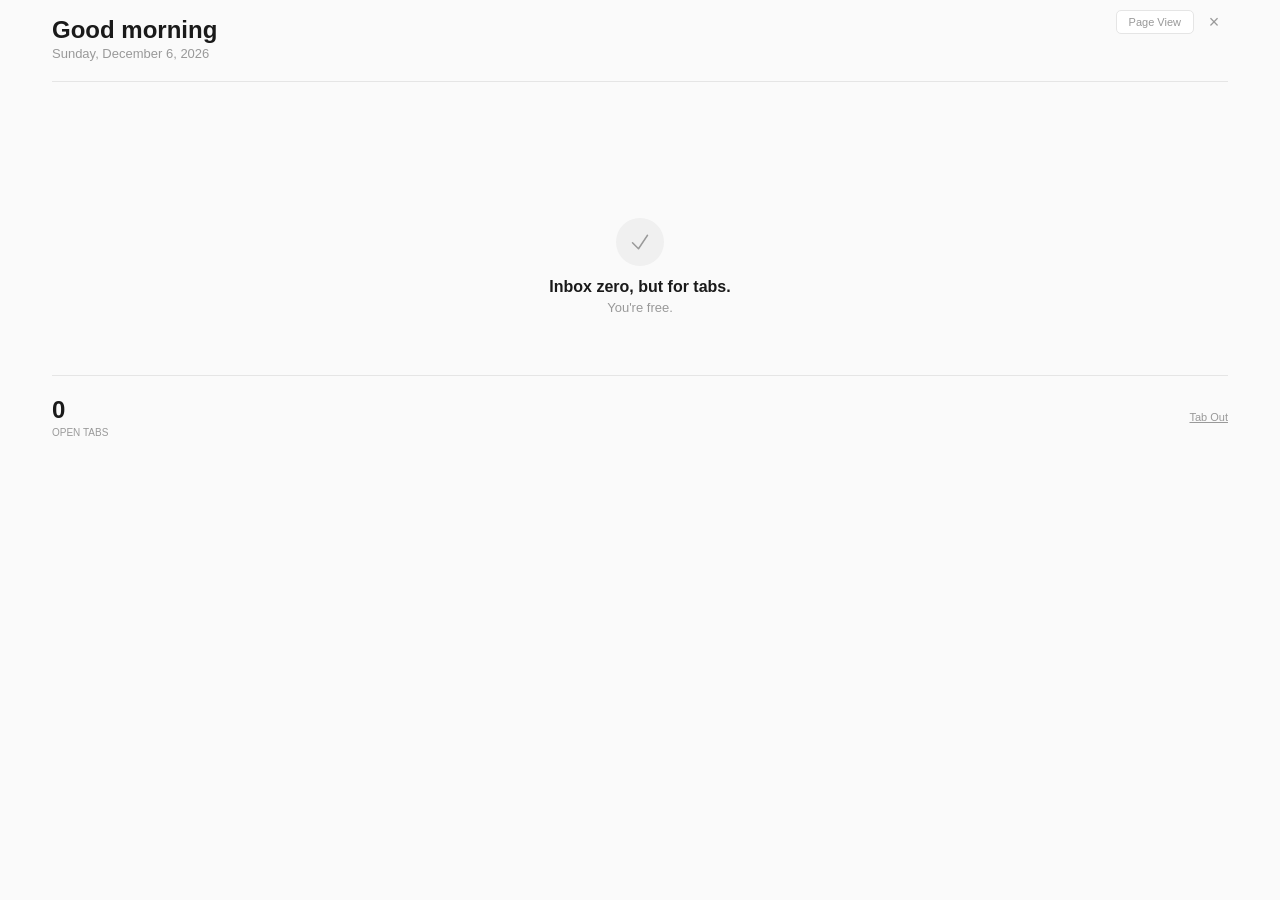
==== extension/sidepanel.html @ c9bae61b "Rewrite: pure extension with side panel support - Remove newtab override, saved-for-later, and serve" ====
<!DOCTYPE html>
<html lang="en">
<head>
  <meta charset="UTF-8">
  <meta name="viewport" content="width=device-width, initial-scale=1.0">
  <title>Tab Out — Side Panel</title>
  <link rel="icon" id="favicon" href="icons/icon128.png">
  <link rel="stylesheet" href="style.css">
  <style>
    .container { padding: 16px 12px 40px; }
    .sp-toolbar {
      display: flex; align-items: center; gap: 6px;
      position: absolute; top: 8px; right: 12px;
    }
    .sp-close {
      width: 28px; height: 28px; border-radius: 6px; border: none;
      background: none; color: var(--muted); cursor: pointer;
      font-size: 18px; display: flex; align-items: center; justify-content: center;
    }
    .sp-close:hover { background: #f0f0f0; color: var(--ink); }
  </style>
</head>
<body>
<div class="container" style="position:relative">
  <div class="sp-toolbar">
    <button id="openPageView" class="sp-view-btn">Page View</button>
    <button class="sp-close" id="spClose" title="Close">×</button>
  </div>

  <header>
    <div class="header-left">
      <h1 id="greeting"></h1>
      <div class="date" id="dateDisplay"></div>
    </div>
  </header>

  <div class="tab-cleanup-banner" id="tabOutDupeBanner" style="display:none">
    <div class="tab-cleanup-left">
      <div class="tab-cleanup-icon">
        <svg xmlns="http://www.w3.org/2000/svg" fill="none" viewBox="0 0 24 24" stroke-width="1.5" stroke="currentColor"><path stroke-linecap="round" stroke-linejoin="round" d="M15.75 17.25v3.375c0 .621-.504 1.125-1.125 1.125h-9.75a1.125 1.125 0 0 1-1.125-1.125V7.875c0-.621.504-1.125 1.125-1.125H6.75a9.06 9.06 0 0 1 1.5.124m7.5 10.376h3.375c.621 0 1.125-.504 1.125-1.125V11.25c0-4.46-3.243-8.161-7.5-8.876a9.06 9.06 0 0 0-1.5-.124H9.375c-.621 0-1.125.504-1.125 1.125v3.5m7.5 10.375H9.375a1.125 1.125 0 0 1-1.125-1.125v-9.25m12 6.625v-1.875a3.375 3.375 0 0 0-3.375-3.375h-1.5a1.125 1.125 0 0 1-1.125-1.125v-1.5a3.375 3.375 0 0 0-3.375-3.375H9.75" /></svg>
      </div>
      <div class="tab-cleanup-text">
        <strong id="tabOutDupeCount"></strong> duplicate tabs detected. Close the old ones?
      </div>
    </div>
    <button class="tab-cleanup-btn" data-action="close-tabout-dupes">Close extras</button>
  </div>

  <div class="section-header" id="sectionHeader">
    <h2>Open tabs</h2>
    <div class="section-line"></div>
    <div class="section-count" id="sectionCount"></div>
  </div>

  <div class="missions" id="missionsGrid"></div>

  <div class="empty-state" id="emptyState" style="display:none">
    <div class="empty-checkmark">
      <svg xmlns="http://www.w3.org/2000/svg" fill="none" viewBox="0 0 24 24" stroke-width="1.5" stroke="currentColor"><path stroke-linecap="round" stroke-linejoin="round" d="m4.5 12.75 6 6 9-13.5" /></svg>
    </div>
    <div class="empty-title">Inbox zero, but for tabs.</div>
    <div class="empty-subtitle">You're free.</div>
  </div>

  <footer>
    <div class="footer-stats">
      <div class="stat">
        <div class="stat-num" id="statTabs">—</div>
        <div class="stat-label">Open tabs</div>
      </div>
    </div>
    <div class="footer-credit">
      <a href="https://github.com/zarazhangrui/tab-out" target="_top">Tab Out</a>
    </div>
  </footer>
</div>

<div class="toast" id="toast">
  <svg xmlns="http://www.w3.org/2000/svg" fill="none" viewBox="0 0 24 24" stroke-width="2" stroke="currentColor"><path stroke-linecap="round" stroke-linejoin="round" d="M9 12.75 11.25 15 15 9.75M21 12a9 9 0 1 1-18 0 9 9 0 0 1 18 0Z" /></svg>
  <span id="toastText"></span>
</div>

<script src="shared.js"></script>
<script src="app.js"></script>
</body>
</html>
---- extension/style.css ----
/* Tab Out */
:root {
  --ink: #1a1a1a;
  --muted: #999;
  --border: #e5e5e5;
  --card-bg: #fff;
  --page-bg: #fafafa;
  --accent: #e05a2d;
  --red: #d94444;
  --green: #3d7a4a;
}

* { margin: 0; padding: 0; box-sizing: border-box; }

body {
  font-family: -apple-system, BlinkMacSystemFont, 'Segoe UI', Roboto, sans-serif;
  background: var(--page-bg); color: var(--ink); min-height: 100vh;
}

.container { max-width: 1200px; margin: 0 auto; padding: 40px 28px 60px; }

/* Header */
header {
  margin-bottom: 36px; padding-bottom: 20px;
  border-bottom: 1px solid var(--border);
}
header h1 { font-size: 24px; font-weight: 600; }
header .date { font-size: 13px; color: var(--muted); margin-top: 2px; }

.sp-view-btn {
  font-family: inherit; font-size: 11px; font-weight: 500;
  padding: 5px 12px; border-radius: 5px;
  border: 1px solid var(--border); background: #fff;
  color: var(--muted); cursor: pointer; white-space: nowrap;
  flex-shrink: 0;
}
.sp-view-btn:hover { border-color: #bbb; color: var(--ink); }

/* Dupe banner */
.tab-cleanup-banner {
  background: #fef9f5; border: 1px solid #f0d5c0; border-radius: 8px;
  padding: 14px 20px; display: flex; align-items: center;
  justify-content: space-between; gap: 16px; margin-bottom: 24px;
}
.tab-cleanup-left { display: flex; align-items: center; gap: 12px; }
.tab-cleanup-icon {
  width: 32px; height: 32px; border-radius: 50%;
  background: rgba(224,90,45,0.1);
  display: flex; align-items: center; justify-content: center; flex-shrink: 0;
}
.tab-cleanup-icon svg { width: 16px; height: 16px; color: var(--accent); }
.tab-cleanup-text { font-size: 13px; }
.tab-cleanup-text strong { font-weight: 600; }
.tab-cleanup-btn {
  font-family: inherit; font-size: 12px; font-weight: 600;
  padding: 7px 18px; border-radius: 6px; border: none;
  background: var(--accent); color: #fff; cursor: pointer; white-space: nowrap;
}
.tab-cleanup-btn:hover { opacity: 0.85; }

/* Section header */
.section-header {
  display: flex; align-items: center; gap: 12px; margin-bottom: 18px;
}
.section-header h2 {
  font-size: 15px; font-weight: 600; color: var(--muted);
  text-transform: uppercase; white-space: nowrap;
}
.section-line { flex: 1; height: 1px; background: var(--border); }
.section-count { font-size: 12px; color: var(--muted); white-space: nowrap; }
.close-all-link {
  font-family: inherit; font-size: 11px; color: var(--red);
  background: none; border: none; cursor: pointer; margin-left: 8px;
}

/* Cards */
.missions { columns: 300px; column-gap: 14px; margin-bottom: 40px; }
.card {
  break-inside: avoid; background: var(--card-bg);
  border: 1px solid var(--border); border-radius: 10px;
  margin-bottom: 14px; overflow: hidden;
}

.card-header {
  display: flex; align-items: center; gap: 8px;
  padding: 12px 14px; border-bottom: 1px solid #f0f0f0;
}
.card-name {
  font-size: 14px; font-weight: 600; flex: 1; min-width: 0;
  overflow: hidden; text-overflow: ellipsis; white-space: nowrap;
}
.card-badge {
  font-size: 10px; font-weight: 600; color: var(--muted);
  background: #f3f3f3; padding: 3px 8px; border-radius: 10px; flex-shrink: 0;
}
.card-close-all {
  display: flex; align-items: center; justify-content: center;
  width: 26px; height: 26px; border-radius: 6px; border: none;
  background: none; color: var(--muted); cursor: pointer; flex-shrink: 0;
}
.card-close-all:hover { background: #fce8e8; color: var(--red); }
.card-close-all svg { width: 14px; height: 14px; }

/* Tab rows */
.tab-row {
  display: flex; align-items: center; gap: 8px;
  padding: 7px 14px; cursor: pointer; border-bottom: 1px solid #fafafa;
}
.tab-row:last-child { border-bottom: none; }
.tab-row:hover { background: #fafafa; }

.tab-checkbox {
  appearance: none; -webkit-appearance: none;
  width: 15px; height: 15px; border: 2px solid #d5d5d5;
  border-radius: 4px; cursor: pointer; flex-shrink: 0; position: relative;
}
.tab-checkbox:checked { background: var(--accent); border-color: var(--accent); }
.tab-checkbox:checked::after {
  content: ''; position: absolute; top: 1px; left: 3px;
  width: 4px; height: 7px; border: solid #fff;
  border-width: 0 1.5px 1.5px 0; transform: rotate(45deg);
}

.tab-favicon { width: 14px; height: 14px; border-radius: 2px; flex-shrink: 0; }
.tab-title {
  font-size: 12px; flex: 1; min-width: 0;
  overflow: hidden; text-overflow: ellipsis; white-space: nowrap;
}
.tab-close {
  display: flex; align-items: center; justify-content: center;
  width: 22px; height: 22px; border-radius: 4px; border: none;
  background: none; color: var(--muted); cursor: pointer; flex-shrink: 0; opacity: 0;
}
.tab-row:hover .tab-close { opacity: 1; }
.tab-close:hover { background: #fce8e8; color: var(--red); }
.tab-close svg { width: 12px; height: 12px; }

/* Card footer */
.card-footer {
  display: none; padding: 8px 14px;
  border-top: 1px solid #f0f0f0; background: #fef9f5;
}
.card-footer.show { display: flex; }
.card-close-checked {
  font-family: inherit; font-size: 11px; font-weight: 600;
  padding: 5px 12px; border-radius: 5px;
  border: 1px solid #f0d5c0; background: #fff; color: var(--accent); cursor: pointer;
}
.card-close-checked:hover { background: var(--accent); color: #fff; }
.card-sel-all, .card-sel-inv {
  font-family: inherit; font-size: 11px; font-weight: 500;
  padding: 5px 10px; border-radius: 5px;
  border: 1px solid #e5e5e5; background: #fff; color: var(--muted); cursor: pointer;
}
.card-sel-all:hover, .card-sel-inv:hover { border-color: #bbb; color: var(--ink); }

/* Empty state */
.empty-state { text-align: center; padding: 60px 20px; color: var(--muted); }
.empty-checkmark {
  width: 48px; height: 48px; border-radius: 50%; background: #f0f0f0;
  display: flex; align-items: center; justify-content: center; margin: 0 auto 12px;
}
.empty-checkmark svg { width: 24px; height: 24px; }
.empty-title { font-size: 16px; font-weight: 600; color: var(--ink); }
.empty-subtitle { font-size: 13px; margin-top: 4px; }

/* Footer */
footer {
  display: flex; justify-content: space-between; align-items: center;
  padding-top: 20px; border-top: 1px solid var(--border);
}
.stat-num { font-size: 24px; font-weight: 700; }
.stat-label { font-size: 10px; text-transform: uppercase; color: var(--muted); margin-top: 3px; }
.footer-credit { font-size: 11px; color: var(--muted); display: flex; gap: 4px; }
.footer-credit a { color: var(--muted); }

/* Toast */
.toast {
  position: fixed; bottom: 32px; left: 50%; transform: translateX(-50%) translateY(80px);
  background: var(--ink); color: #fff; font-size: 13px; font-weight: 500;
  padding: 10px 22px; border-radius: 8px;
  box-shadow: 0 8px 32px rgba(0,0,0,0.18); z-index: 100; opacity: 0;
  transition: all 0.35s cubic-bezier(0.16,1,0.3,1);
  pointer-events: none; display: flex; align-items: center; gap: 8px;
}
.toast.visible { opacity: 1; transform: translateX(-50%) translateY(0); }
.toast svg { width: 16px; height: 16px; color: #4caf50; }

@media (max-width: 700px) {
  .container { padding: 24px 16px 40px; }
  .missions { columns: 1; }
}
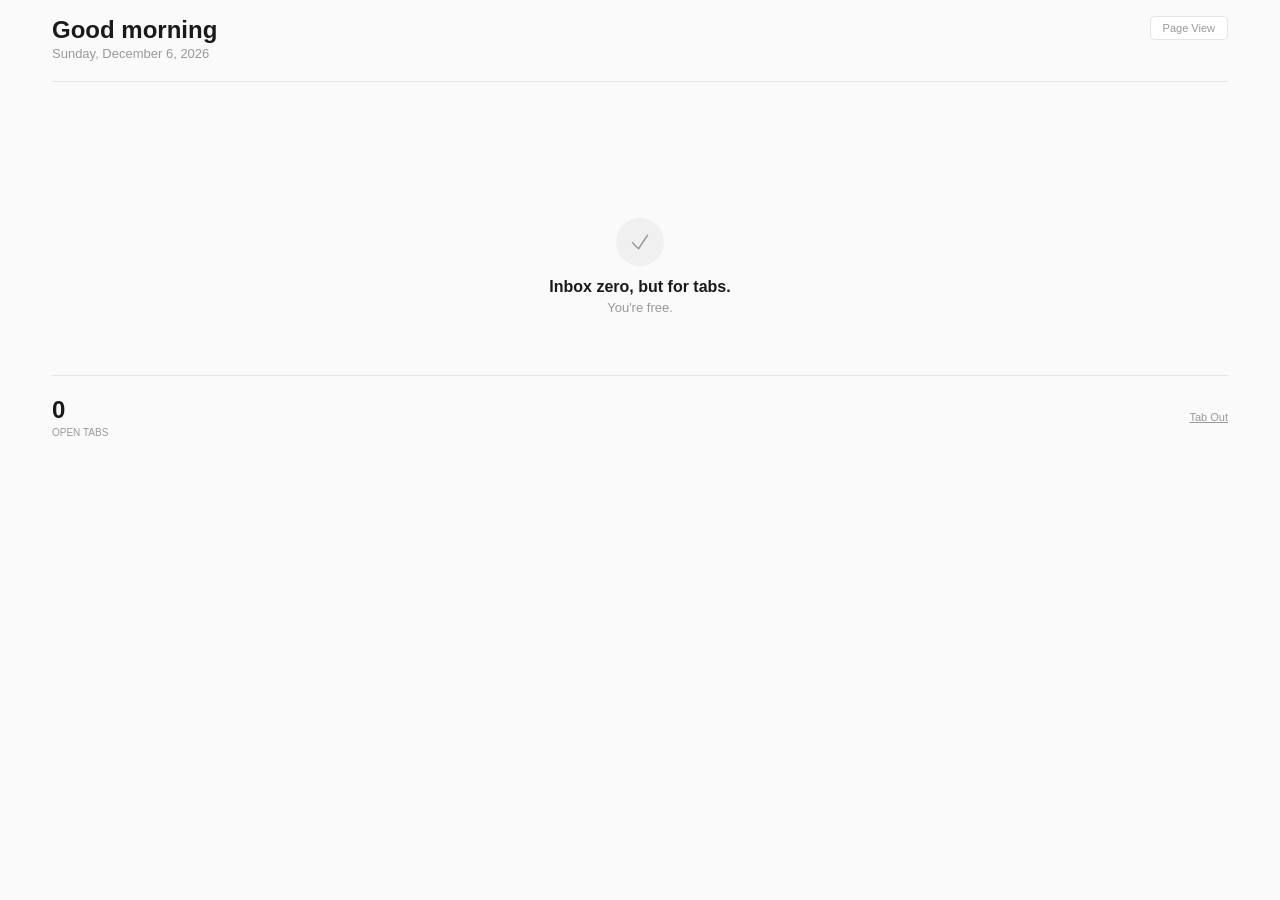
==== commit dc400aa5: "Fix card footer buttons + improve system page grouping - Add missing data-action attributes to All/I" ====
--- a/extension/sidepanel.html
+++ b/extension/sidepanel.html
@@ -4,33 +4,22 @@
   <meta charset="UTF-8">
   <meta name="viewport" content="width=device-width, initial-scale=1.0">
   <title>Tab Out — Side Panel</title>
-  <link rel="icon" id="favicon" href="icons/icon128.png">
+  <link rel="icon" id="favicon" href="icons/icon128.png?v=2">
   <link rel="stylesheet" href="style.css">
   <style>
     .container { padding: 16px 12px 40px; }
-    .sp-toolbar {
-      display: flex; align-items: center; gap: 6px;
-      position: absolute; top: 8px; right: 12px;
-    }
-    .sp-close {
-      width: 28px; height: 28px; border-radius: 6px; border: none;
-      background: none; color: var(--muted); cursor: pointer;
-      font-size: 18px; display: flex; align-items: center; justify-content: center;
-    }
-    .sp-close:hover { background: #f0f0f0; color: var(--ink); }
   </style>
 </head>
 <body>
-<div class="container" style="position:relative">
-  <div class="sp-toolbar">
-    <button id="openPageView" class="sp-view-btn">Page View</button>
-    <button class="sp-close" id="spClose" title="Close">×</button>
-  </div>
+<div class="container">
 
   <header>
     <div class="header-left">
       <h1 id="greeting"></h1>
       <div class="date" id="dateDisplay"></div>
+    </div>
+    <div class="header-right">
+      <button id="openPageView" class="sp-view-btn">Page View</button>
     </div>
   </header>
 
@@ -50,6 +39,7 @@
     <h2>Open tabs</h2>
     <div class="section-line"></div>
     <div class="section-count" id="sectionCount"></div>
+    <button class="refresh-btn" id="refreshBtn" title="Refresh">↻</button>
   </div>
 
   <div class="missions" id="missionsGrid"></div>
--- a/extension/style.css
+++ b/extension/style.css
@@ -21,11 +21,13 @@
 
 /* Header */
 header {
+  display: flex; justify-content: space-between; align-items: flex-start;
   margin-bottom: 36px; padding-bottom: 20px;
   border-bottom: 1px solid var(--border);
 }
 header h1 { font-size: 24px; font-weight: 600; }
 header .date { font-size: 13px; color: var(--muted); margin-top: 2px; }
+.header-right { display: flex; align-items: center; gap: 6px; flex-shrink: 0; }
 
 .sp-view-btn {
   font-family: inherit; font-size: 11px; font-weight: 500;
@@ -68,6 +70,14 @@
 }
 .section-line { flex: 1; height: 1px; background: var(--border); }
 .section-count { font-size: 12px; color: var(--muted); white-space: nowrap; }
+.refresh-btn {
+  font-family: inherit; font-size: 16px; font-weight: 600;
+  width: 28px; height: 28px; border-radius: 6px; border: none;
+  background: none; color: var(--muted); cursor: pointer;
+  display: flex; align-items: center; justify-content: center;
+  flex-shrink: 0;
+}
+.refresh-btn:hover { background: #f0f0f0; color: var(--ink); }
 .close-all-link {
   font-family: inherit; font-size: 11px; color: var(--red);
   background: none; border: none; cursor: pointer; margin-left: 8px;
